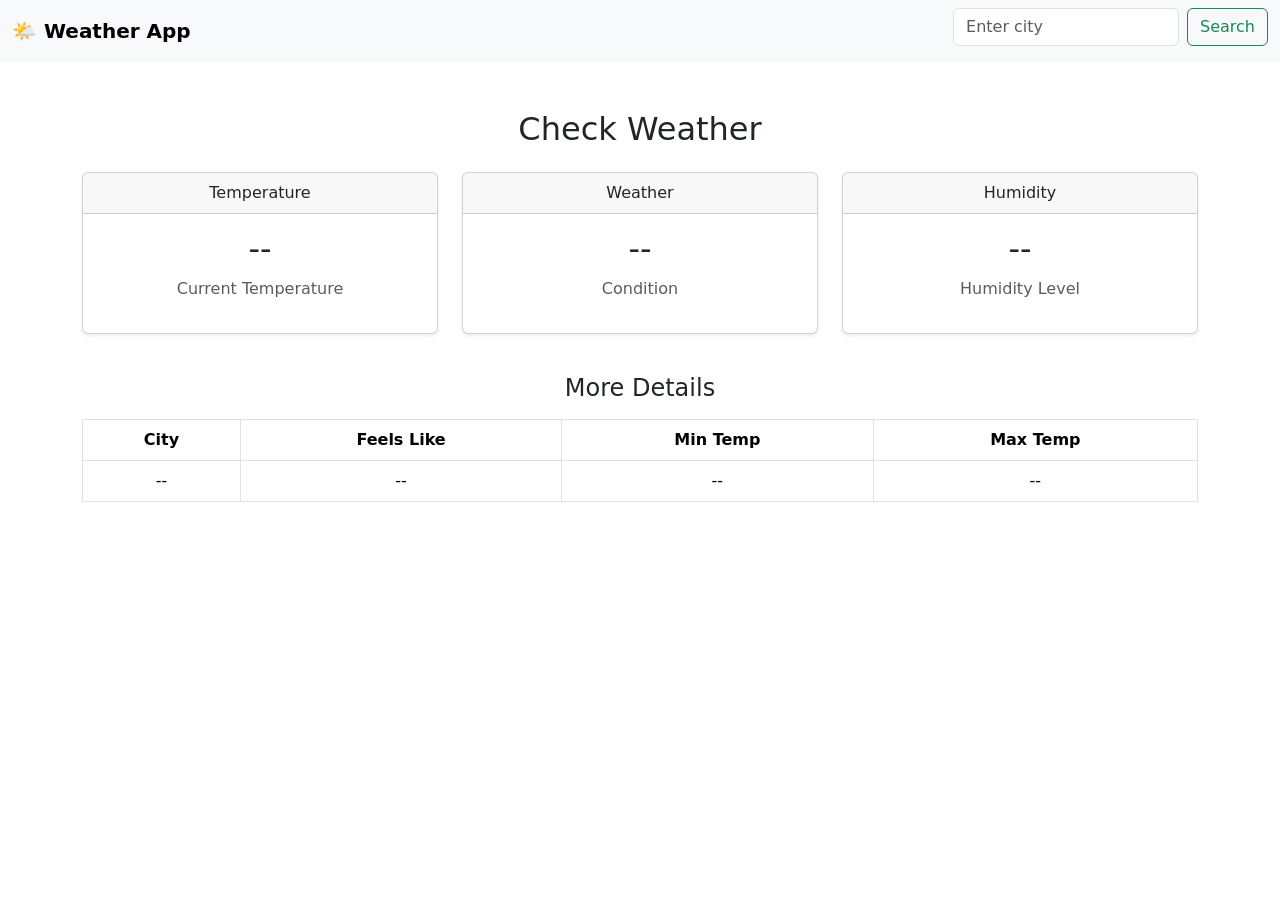
==== index.html @ 5210d23b "Initial commit - Weather App project" ====
<!DOCTYPE html>
<html lang="en">
<head>
    <meta charset="UTF-8">
    <meta name="viewport" content="width=device-width, initial-scale=1.0">
    <title>Weather App</title>

  
    <link href="https://cdn.jsdelivr.net/npm/bootstrap@5.3.0/dist/css/bootstrap.min.css" rel="stylesheet">
    <link rel="stylesheet" href="style.css">
</head>
<body>

<nav class="navbar navbar-expand-lg bg-light">
  <div class="container-fluid">
    <a class="navbar-brand fw-bold">🌤️ Weather App</a>

    <div class="d-flex flex-column">
     
      <div class="d-flex">
        <input id="city-input" class="form-control me-2" type="search" placeholder="Enter city">
        <button id="search-btn" class="btn btn-outline-success" type="button">Search</button>
      </div>

      
      <div class="d-flex flex-column align-items-start mt-2">
        <ul id="history-list" class="list-group w-100"></ul>
      </div>
    </div>
  </div>
</nav>

<div class="container mt-5">
  <h2 class="text-center mb-4">Check Weather</h2>

  <div class="row text-center">
    <div class="col-md-4 mb-3">
      <div class="card shadow-sm">
        <div class="card-header">Temperature</div>
        <div class="card-body">
          <h2 id="temp">--</h2>
          <p class="text-muted">Current Temperature</p>
        </div>
      </div>
    </div>

    <div class="col-md-4 mb-3">
      <div class="card shadow-sm">
        <div class="card-header">Weather</div>
        <div class="card-body">
          <h2 id="weather">--</h2>
          <p class="text-muted">Condition</p>
        </div>
      </div>
    </div>

    <div class="col-md-4 mb-3">
      <div class="card shadow-sm">
        <div class="card-header">Humidity</div>
        <div class="card-body">
          <h2 id="humidity">--</h2>
          <p class="text-muted">Humidity Level</p>
        </div>
      </div>
    </div>
  </div>

  <h4 class="text-center mt-4 mb-3">More Details</h4>

  <div class="table-responsive">
    <table class="table table-bordered text-center">
      <thead>
        <tr>
          <th>City</th>
          <th>Feels Like</th>
          <th>Min Temp</th>
          <th>Max Temp</th>
        </tr>
      </thead>
      <tbody>
        <tr>
          <td id="city-name">--</td>
          <td id="feels-like">--</td>
          <td id="min-temp">--</td>
          <td id="max-temp">--</td>
        </tr>
      </tbody>
    </table>
  </div>

  <p id="result" class="text-center text-danger mt-3"></p>
</div>

<script src="script.js"></script>
</body>
</html>
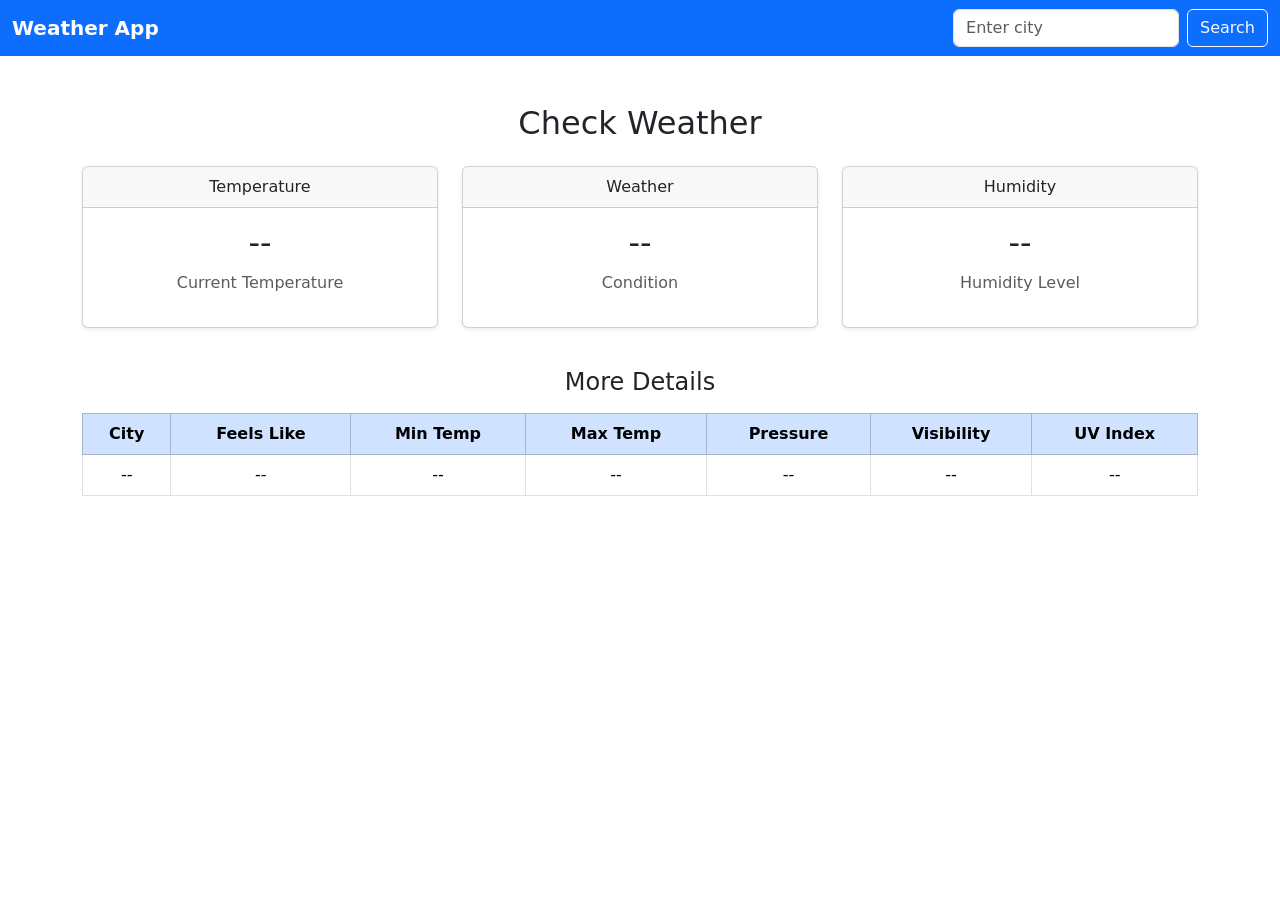
==== commit 5bc51dd4: "first commit" ====
--- a/index.html
+++ b/index.html
@@ -1,41 +1,39 @@
 <!DOCTYPE html>
 <html lang="en">
 <head>
-    <meta charset="UTF-8">
-    <meta name="viewport" content="width=device-width, initial-scale=1.0">
-    <title>Weather App</title>
+  <meta charset="UTF-8">
+  <meta name="viewport" content="width=device-width, initial-scale=1.0">
+  <title>Weather App</title>
 
-  
-    <link href="https://cdn.jsdelivr.net/npm/bootstrap@5.3.0/dist/css/bootstrap.min.css" rel="stylesheet">
-    <link rel="stylesheet" href="style.css">
+  <!-- Bootstrap -->
+  <link href="https://cdn.jsdelivr.net/npm/bootstrap@5.3.0/dist/css/bootstrap.min.css" rel="stylesheet">
+  <link rel="stylesheet" href="style.css">
 </head>
 <body>
 
-<nav class="navbar navbar-expand-lg bg-light">
+<!-- Navbar -->
+<nav class="navbar navbar-expand-lg navbar-dark bg-primary">
   <div class="container-fluid">
-    <a class="navbar-brand fw-bold">🌤️ Weather App</a>
+    <a class="navbar-brand fw-bold">Weather App</a>
 
     <div class="d-flex flex-column">
-     
       <div class="d-flex">
         <input id="city-input" class="form-control me-2" type="search" placeholder="Enter city">
-        <button id="search-btn" class="btn btn-outline-success" type="button">Search</button>
-      </div>
-
-      
-      <div class="d-flex flex-column align-items-start mt-2">
-        <ul id="history-list" class="list-group w-100"></ul>
+        <button id="search-btn" class="btn btn-outline-light" type="button">Search</button>
       </div>
     </div>
   </div>
 </nav>
 
+<!-- Main Container -->
 <div class="container mt-5">
+
+  <!-- Top Weather Cards -->
   <h2 class="text-center mb-4">Check Weather</h2>
+  <div class="row text-center">
 
-  <div class="row text-center">
     <div class="col-md-4 mb-3">
-      <div class="card shadow-sm">
+      <div class="card shadow-sm weather-card">
         <div class="card-header">Temperature</div>
         <div class="card-body">
           <h2 id="temp">--</h2>
@@ -45,7 +43,7 @@
     </div>
 
     <div class="col-md-4 mb-3">
-      <div class="card shadow-sm">
+      <div class="card shadow-sm weather-card">
         <div class="card-header">Weather</div>
         <div class="card-body">
           <h2 id="weather">--</h2>
@@ -55,7 +53,7 @@
     </div>
 
     <div class="col-md-4 mb-3">
-      <div class="card shadow-sm">
+      <div class="card shadow-sm weather-card">
         <div class="card-header">Humidity</div>
         <div class="card-body">
           <h2 id="humidity">--</h2>
@@ -63,18 +61,22 @@
         </div>
       </div>
     </div>
+
   </div>
 
+  <!-- More Weather Details -->
   <h4 class="text-center mt-4 mb-3">More Details</h4>
-
   <div class="table-responsive">
-    <table class="table table-bordered text-center">
-      <thead>
+    <table class="table table-bordered text-center table-hover">
+      <thead class="table-primary">
         <tr>
           <th>City</th>
           <th>Feels Like</th>
           <th>Min Temp</th>
           <th>Max Temp</th>
+          <th>Pressure</th>
+          <th>Visibility</th>
+          <th>UV Index</th>
         </tr>
       </thead>
       <tbody>
@@ -83,14 +85,20 @@
           <td id="feels-like">--</td>
           <td id="min-temp">--</td>
           <td id="max-temp">--</td>
+          <td id="pressure">--</td>
+          <td id="visibility">--</td>
+          <td id="uv-index">--</td>
         </tr>
       </tbody>
     </table>
   </div>
 
+  <!-- Error / Result Message -->
   <p id="result" class="text-center text-danger mt-3"></p>
+
 </div>
 
+<!-- JS -->
 <script src="script.js"></script>
 </body>
 </html>
--- a/style.css
+++ b/style.css
@@ -0,0 +1,117 @@
+body {
+    transition: all 0.5s ease;
+}
+
+.card, .table {
+    transition: all 0.3s ease;
+}
+
+
+body.sunny {
+    background: linear-gradient(135deg, #fceabb, #f8b500);
+}
+
+body.sunny .card {
+    background: rgba(255, 255, 255, 0.85);
+    color: #333;
+}
+
+body.sunny .card:hover {
+    background: rgba(255, 255, 255, 1);
+}
+
+body.sunny .table thead {
+    background: #f8b500;
+}
+
+body.sunny .table tbody tr:hover {
+    background: #ffe082;
+}
+
+
+body.rainy {
+    background: linear-gradient(135deg, #4b6cb7, #182848);
+}
+
+body.rainy .card {
+    background: rgba(255, 255, 255, 0.15);
+    color: white;
+}
+
+body.rainy .card:hover {
+    background: rgba(255, 255, 255, 0.25);
+}
+
+body.rainy .table thead {
+    background: #182848;
+    color: white;
+}
+
+body.rainy .table tbody tr {
+    color: white;
+}
+
+body.rainy .table tbody tr:hover {
+    background: rgba(255,255,255,0.2);
+}
+
+
+body.cloudy {
+    background: linear-gradient(135deg, #bdc3c7, #2c3e50);
+}
+
+body.cloudy .card {
+    background: rgba(255, 255, 255, 0.3);
+    color: #222;
+}
+
+body.cloudy .card:hover {
+    background: rgba(255, 255, 255, 0.5);
+}
+
+body.cloudy .table thead {
+    background: #2c3e50;
+    color: white;
+}
+
+body.cloudy .table tbody tr:hover {
+    background: rgba(255,255,255,0.3);
+}
+
+
+body.snow {
+    background: linear-gradient(135deg, #e6dada, #274046);
+}
+
+body.snow .card {
+    background: rgba(255, 255, 255, 0.85);
+}
+
+body.snow .card:hover {
+    background: white;
+}
+
+body.snow .table thead {
+    background: #274046;
+    color: white;
+}
+
+body.snow .table tbody tr:hover {
+    background: rgba(255,255,255,0.4);
+}
+
+.card {
+    transition: all 0.3s ease;
+}
+
+
+.card:hover {
+    transform: scale(1.05);
+}
+
+
+.active-card {
+    transform: scale(1.1);
+    box-shadow: 0px 12px 30px rgba(0,0,0,0.3);
+    z-index: 2;
+}
